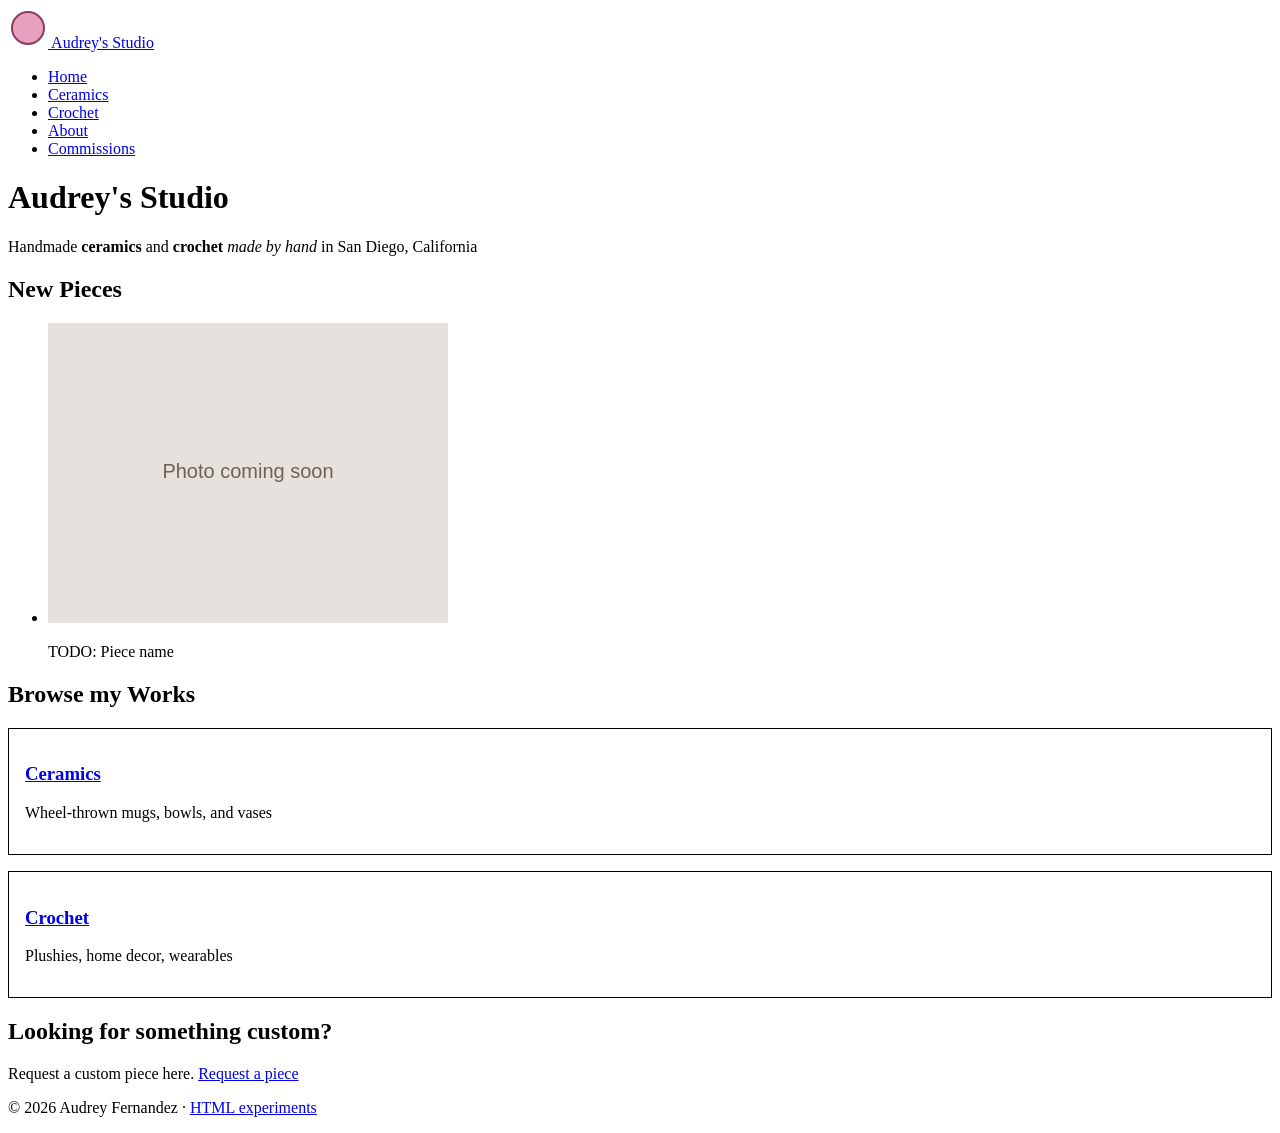
==== index.html @ d6446a28 "set-up: copy portfolio from hw2 & add part1" ====
<!DOCTYPE html>
<html lang="en">
<head>
    <meta charset="utf-8">
    <meta name="viewport" content="width=device-width, initial-scale=1">
    <meta name="description" content="Handmade ceramics and crochet made by Audrey Fernandez in San Diego, California">
    <meta name="author" content="Audrey Fernandez">
    <title>Audrey's Studio | Handmade Ceramics &amp; Crochet</title>
    <link rel="icon" href="images/favicon.svg" type="image/svg+xml">

    <style>
        piece-card {
            display: block;
            border: 1px solid;
            padding: 1rem;
            margin-block: 1rem;
        }
    </style>
</head>

<body>
    <header>
        <a href="index.html">
            <svg width="40" height="40" viewBox="0 0 40 40" role="img" aria-label="Audrey's Studio logo">
                <circle cx="20" cy="20" r="16" fill="#e8a0bf" stroke="#8a3b62" stroke-width="2"/>
            </svg>
            Audrey's Studio
        </a>
        <nav aria-label="Main">
            <ul>
                <li><a href="index.html" aria-current="page">Home</a></li>
                <li><a href="ceramics.html">Ceramics</a></li>
                <li><a href="crochet.html">Crochet</a></li>
                <li><a href="about.html">About</a></li>
                <li><a href="commissions.html">Commissions</a></li>
            </ul>
        </nav>
    </header>

    <noscript>
        <p>This site works without JavaScript</p>
    </noscript>
    
    <main>
        <h1>Audrey's Studio</h1>
        <p>Handmade <strong>ceramics</strong> and <strong>crochet</strong> <em>made by hand</em> in San Diego, California</p>

        <section aria-labelledby="new-heading">
            <h2 id="new-heading">New Pieces</h2>
            <ul>
                <li>
                    <picture>
                        <source srcset="images/placeholder.svg">
                        <img src="images/placeholder.svg" alt="TODO: describe the new piece">
                    </picture>
                    <p>TODO: Piece name</p>
                </li>
                <!--display up to 5 new pieces in this section-->
            </ul>
        </section>

        <section aria-labelledby="browse-heading">
            <h2 id="browse-heading">Browse my Works</h2>

            <!--custom element #1-->
            <piece-card>
                <h3><a href="ceramics.html">Ceramics</a></h3>
                <p>Wheel-thrown mugs, bowls, and vases</p>
            </piece-card>

            <piece-card>
                <h3><a href="crochet.html">Crochet</a></h3>
                <p>Plushies, home decor, wearables</p>
            </piece-card>
        </section>

        <section aria-labelledby="custom-heading">
            <h2 id="custom-heading">Looking for something custom?</h2>
            <p>Request a custom piece here. <a href="commissions.html">Request a piece</a></p>
        </section>
    </main>

    <footer>
        <p>&copy; 2026 Audrey Fernandez &middot; <a href=experiments.html>HTML experiments</a></p>
    </footer>
</body>

</html>
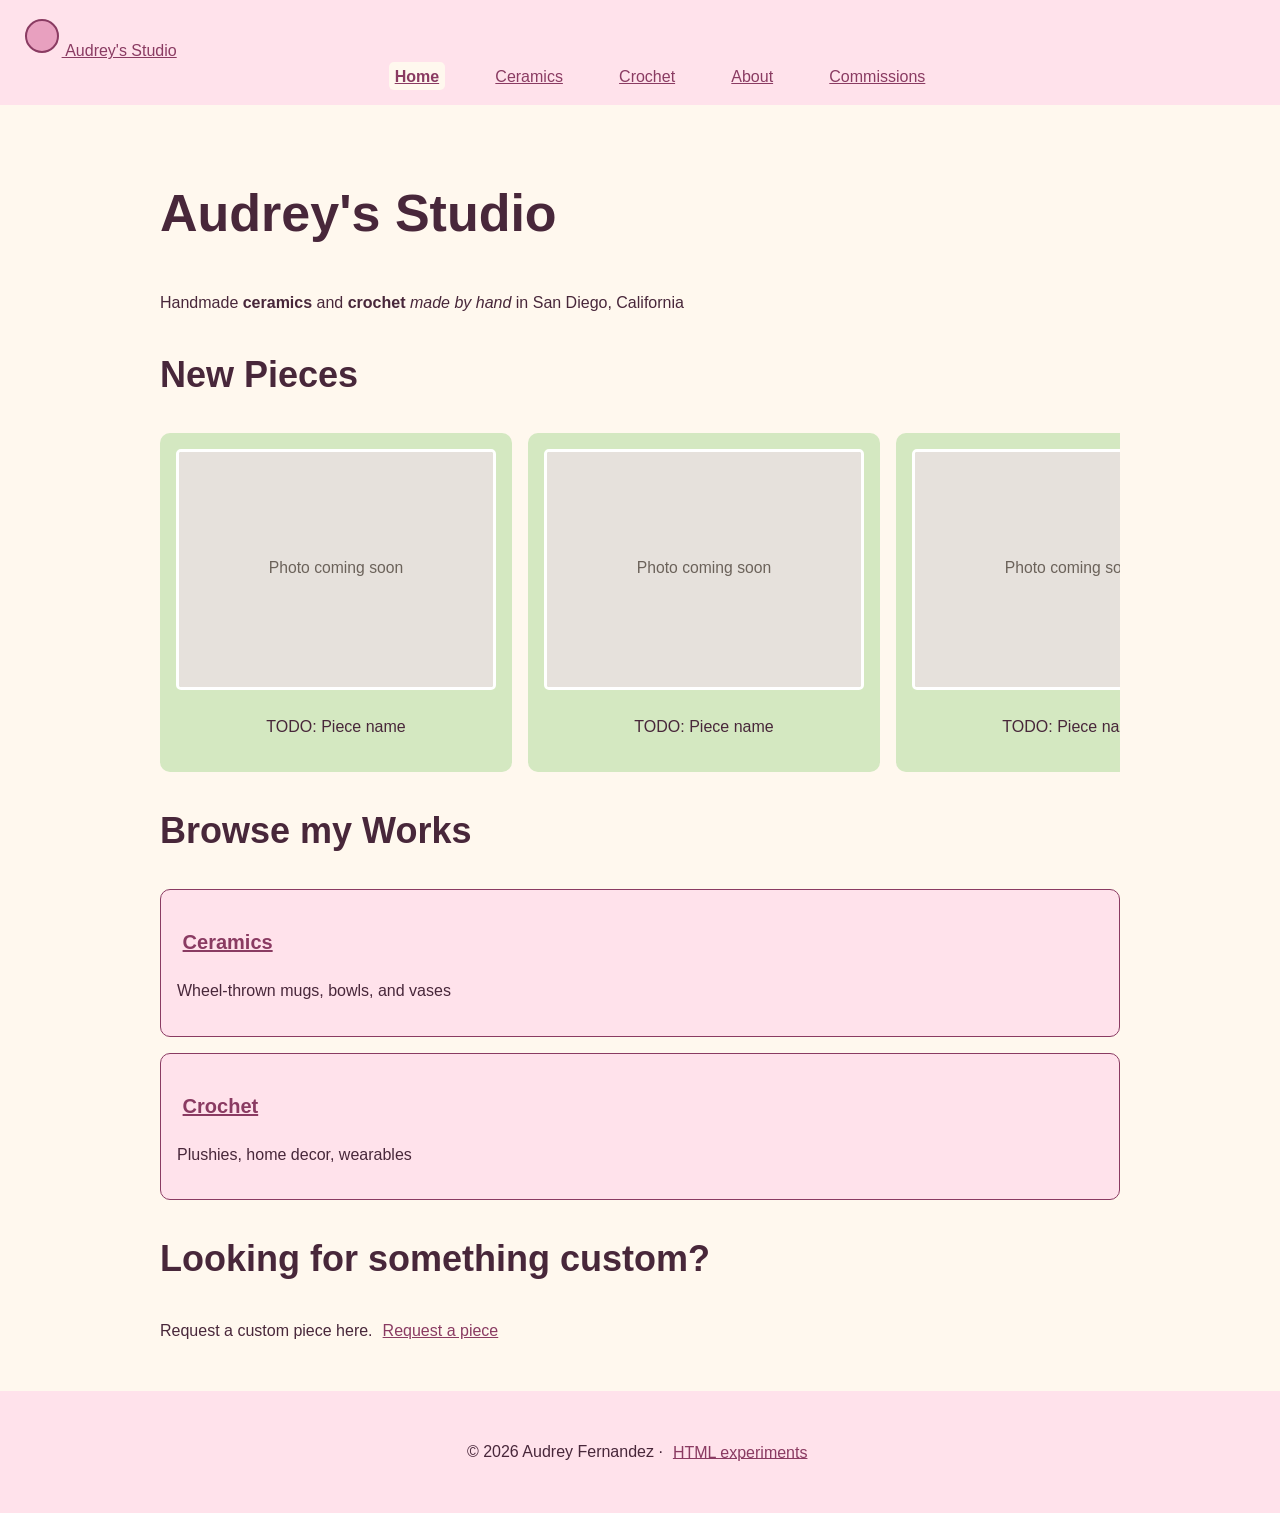
==== commit f5842776: "Implemented CSS for all pages" ====
--- a/index.html
+++ b/index.html
@@ -7,15 +7,7 @@
     <meta name="author" content="Audrey Fernandez">
     <title>Audrey's Studio | Handmade Ceramics &amp; Crochet</title>
     <link rel="icon" href="images/favicon.svg" type="image/svg+xml">
-
-    <style>
-        piece-card {
-            display: block;
-            border: 1px solid;
-            padding: 1rem;
-            margin-block: 1rem;
-        }
-    </style>
+    <link rel="stylesheet" href="style.css">
 </head>
 
 <body>
@@ -47,7 +39,21 @@
 
         <section aria-labelledby="new-heading">
             <h2 id="new-heading">New Pieces</h2>
-            <ul>
+            <ul class="new-pieces">
+                <li>
+                    <picture>
+                        <source srcset="images/placeholder.svg">
+                        <img src="images/placeholder.svg" alt="TODO: describe the new piece">
+                    </picture>
+                    <p>TODO: Piece name</p>
+                </li>
+                <li>
+                    <picture>
+                        <source srcset="images/placeholder.svg">
+                        <img src="images/placeholder.svg" alt="TODO: describe the new piece">
+                    </picture>
+                    <p>TODO: Piece name</p>
+                </li>
                 <li>
                     <picture>
                         <source srcset="images/placeholder.svg">
--- a/style.css
+++ b/style.css
@@ -0,0 +1,210 @@
+/* 
+Audrey Elizabeth Fernandez | Audrey's Studio stylesheet
+Repo: https://github.com/audreyelizabethf/cse134b-hw3
+*/
+
+/* CUSTOM PROPERTIES (at least 4)*/
+:root {
+    --color-bg: #fff8ee;
+    --color-text: #48273a;
+    --color-link: #8a3b62;
+    --color-accent: #ffe2eb;
+    --color-accent2: #d4e8c1;
+    --color-accent3: #d3e6f7;
+    --color-accent4: #e3d9f6;
+    --color-focus: #ff0099;
+    
+
+    --font-heading: ui-rounded, "Arial Rounded MT Bold", "Trebuchet MS", sans-serif;
+    --font-body: "Trebuchet MS", "Segoe UI", Helvetica, sans-serif;
+
+    --max-width: 60rem;
+}
+
+/* TYPOGRAPHY*/
+body {
+    font-family: var(--font-body);
+    background-color: var(--color-bg);
+    color: var(--color-text);
+    line-height:1.6;
+    margin: 0;
+}
+
+main {
+    max-width: var(--max-width);
+    margin: 0 auto;
+    padding: 2rem;
+}
+
+h1, h2, h3 {
+    font-family: var(--font-heading);
+}
+
+h1 {
+    font-size: 3.25rem;
+}
+
+h2 {
+    font-size: 2.25rem;
+}
+
+h3 {
+    font-size: 1.25rem;
+}
+
+img, video,iframe {
+    max-width: 100%;
+    height: auto;
+    border: 3px solid white;
+    border-radius: 5px;
+    box-sizing: border-box;
+}
+
+/* HEADER + NAV w/ FLEXBOX */
+header {
+    background-color: var(--color-accent);
+    padding: 1rem;
+}
+
+nav ul{
+    display: flex;
+    justify-content: center;
+    list-style: none;
+    gap: 45px;
+    margin: 0;
+}
+
+/* ATTRIBUTE SELECTOR: highlight nav link for current page */
+a[aria-current="page"] {
+    font-weight:700;
+    background-color: var(--color-bg);
+    border-radius: 5px;
+    padding: 0.35rem;
+}
+
+/* LINKS: hover & focus */
+a {
+    color: var(--color-link);
+    padding: 0.35rem;
+}
+
+a:hover {
+    background-color: var(--color-accent2);
+    border-radius: 3px;
+}
+
+a:focus, button:focus, input:focus, textarea:focus {
+    outline: 3px solid var(--color-focus);    
+}
+
+/* BUTTONS */
+button {
+    background-color: var(--color-accent2);
+    border: 5px solid var(--color-accent2);
+    border-radius: 5px;
+    padding:0.5em;
+    font-family: var(--font-body);
+}
+
+/* CARDS */
+
+.new-pieces {
+    display: flex;
+    gap: 1rem;
+    overflow-x: auto;
+    list-style: none;
+    padding: 0;
+}
+
+/* Child combinator: Each <li> directly inside the New Pieces list on the homepage, styled as a card in a horizontal scroller. */
+.new-pieces > li {
+    width: 20rem;
+    flex-shrink: 0;
+    background-color: var(--color-accent2);
+    border-radius: 10px;
+    padding: 1rem;
+    text-align: center;
+}
+
+piece-card {
+            display: block;
+            border: 1px solid var(--color-link);
+            border-radius: 10px;
+            padding: 1rem;
+            margin-block: 1rem;
+            background-color: var(--color-accent);
+            
+}
+
+article {
+    background-color: var(--color-accent3);
+    padding: 3rem;
+    border-radius: 10px;
+}
+
+/* Descendant combinator: the detail lists inside each gallery piece card. Removes the bullets so the details read like a label. */
+article ul {
+    list-style: none;
+}
+
+.card-grid {
+    display: grid;
+    grid-template-columns: 1fr 1fr; 
+    gap: 1.5rem;
+}
+
+.panel {
+    padding: 1.5rem;
+    border-radius: 10px;
+    margin-bottom: 1.5rem;
+}
+.panel-accent {
+    background-color: var(--color-accent);
+}
+.panel-accent2 {
+    background-color: var(--color-accent2)
+}
+.panel-accent3 {
+    background-color: var(--color-accent3)
+}
+.panel-accent4 {
+    background-color: var(--color-accent4)
+}
+
+fieldset {
+    margin-bottom: 1rem;
+    min-width: 0;
+}
+
+/* Child combinator: each row (div) directly inside a fieldset on the commissions page, spaced apart so fields don't crowd */
+fieldset > div {
+    margin-bottom: 1rem;
+}
+
+input, textarea {
+    max-width: 100%;
+    padding: 1rem;
+    box-sizing: border-box;
+}
+
+/* FOOTER */
+footer {
+    background-color: var(--color-accent);
+    padding: 2rem;
+    text-align: center;
+}
+
+/* MEDIA QUERY */
+@media (max-width: 600px) {
+    article {
+        padding: 1.5rem;
+    }
+
+    nav ul {
+        flex-direction: column;
+    }
+
+    .card-grid {
+        grid-template-columns: 1fr;
+    }
+}
